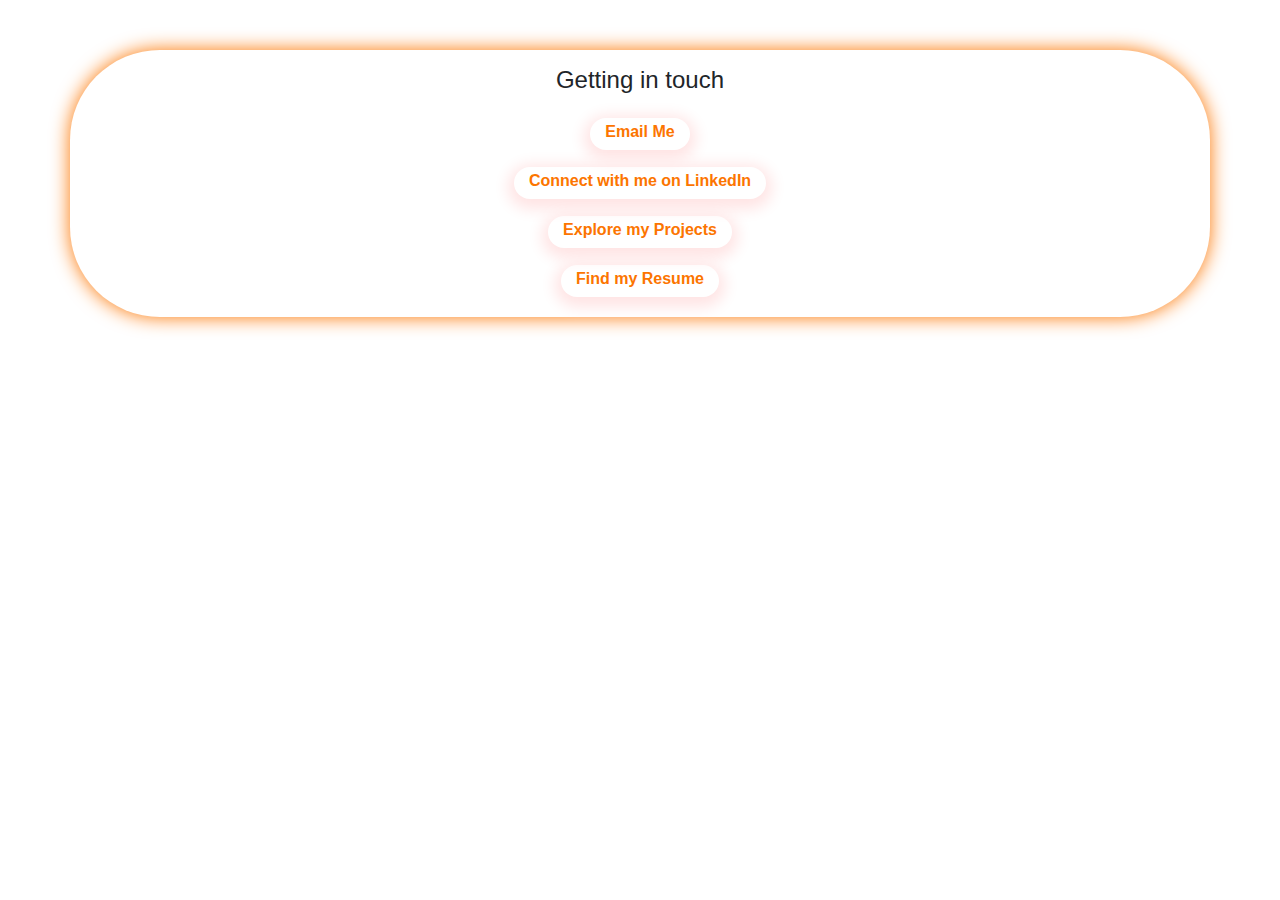
==== index.html @ 5d74f4f6 "Update index.html" ====
<!doctype html>
<html lang="en">

<head>
    <!-- Required meta tags -->
    <meta charset="utf-8">
    <meta name="viewport" content="width=device-width, initial-scale=1, shrink-to-fit=no">

    <!-- Bootstrap CSS -->
    <link rel="stylesheet" href="https://cdn.jsdelivr.net/npm/bootstrap@4.3.1/dist/css/bootstrap.min.css"
        integrity="sha384-ggOyR0iXCbMQv3Xipma34MD+dH/1fQ784/j6cY/iJTQUOhcWr7x9JvoRxT2MZw1T" crossorigin="anonymous">

    <title></title>

    <script src="https://ajax.googleapis.com/ajax/libs/jquery/3.6.0/jquery.min.js"></script>
</head>

<body>
    <script>
        $(document).ready(function () {

            $("p").addClass("space_little").css({ "margin-top": "25px", "margin-bottom": "25px" });

            $("a, a:hover").css({ "text-decoration": "none", "color": "#fc7500" });

            $("span").addClass("buton_typ").css({ "background-color:": "#fcfcfc", "padding": "5px 15px 10px 15px", "box-shadow": "0px 4px 15px 6px #ffe4e4", "border-radius": "90px", "font-weight": "600" });

            $("#div1").addClass("card_box").css({ "padding": "0px 0px 1px 0px", "border-radius": "90px", "box-shadow": "0px 0px 19px 0px #fc7500" });

            $("#june").css({ "margin-top": "50px" });

        });
    </script>


    <!--Contact Starts -->
    <section class="contact_page" id="june">

        <div class="container d-flex justify-content-center" id="div1">
            <div class="">
                <div class="text-center mt-3">
                    <h4>Getting in touch</h4>
                    <p><a href="mailto:subham22choudhary@gmail.com"><span>Email Me</span></a></p>
                    <p><a href="https://www.linkedin.com/in/subhamchoudhary/" target="_blank"><span>Connect with me on LinkedIn</span></a></p>
                    <p><a href="https://github.com/subham22choudhary" target="_blank"><span>Explore my Projects</span></a></p>
                    <p><a href="https://bit.ly/3OteZPd" target="_blank"><span>Find my Resume</span></a></p>
                </div>
            </div>

        </div>

    </section>
    <!-- ContactEnds -->





</body>

</html>
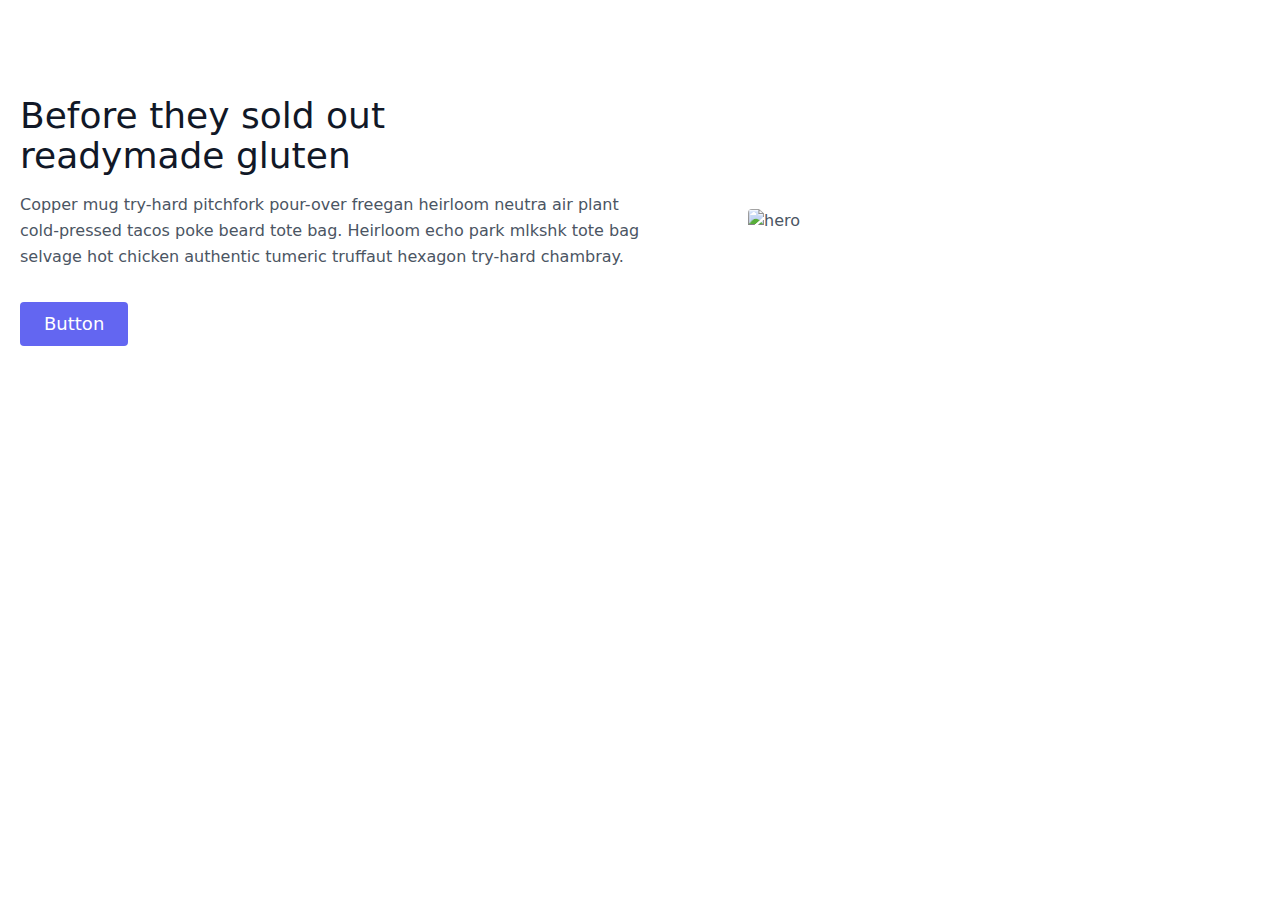
==== commit 0b8bd817: "tailwind test-1" ====
--- a/index.html
+++ b/index.html
@@ -1,61 +1,37 @@
-<!doctype html>
+<!DOCTYPE HTML>
 <html lang="en">
 
 <head>
-    <!-- Required meta tags -->
-    <meta charset="utf-8">
-    <meta name="viewport" content="width=device-width, initial-scale=1, shrink-to-fit=no">
-
-    <!-- Bootstrap CSS -->
-    <link rel="stylesheet" href="https://cdn.jsdelivr.net/npm/bootstrap@4.3.1/dist/css/bootstrap.min.css"
-        integrity="sha384-ggOyR0iXCbMQv3Xipma34MD+dH/1fQ784/j6cY/iJTQUOhcWr7x9JvoRxT2MZw1T" crossorigin="anonymous">
-
-    <title></title>
-
-    <script src="https://ajax.googleapis.com/ajax/libs/jquery/3.6.0/jquery.min.js"></script>
+    <meta charset="UTF-8">
+    <meta name="viewport" content="width=device-width, initial-scale=1.0">
+    <title>Rock Paper Scissor</title>
+    <link rel="shortcut icon" type="img/png" href="img/turn.png">
+    <link rel="Stylesheet" href="style.css">
 </head>
 
-<body>
-    <script>
-        $(document).ready(function () {
+<body id="body">
 
-            $("p").addClass("space_little").css({ "margin-top": "25px", "margin-bottom": "25px" });
-
-            $("a, a:hover").css({ "text-decoration": "none", "color": "#fc7500" });
-
-            $("span").addClass("buton_typ").css({ "background-color:": "#fcfcfc", "padding": "5px 15px 10px 15px", "box-shadow": "0px 4px 15px 6px #ffe4e4", "border-radius": "90px", "font-weight": "600" });
-
-            $("#div1").addClass("card_box").css({ "padding": "0px 0px 1px 0px", "border-radius": "90px", "box-shadow": "0px 0px 19px 0px #fc7500" });
-
-            $("#june").css({ "margin-top": "50px" });
-
-        });
-    </script>
-
-
-    <!--Contact Starts -->
-    <section class="contact_page" id="june">
-
-        <div class="container d-flex justify-content-center" id="div1">
-            <div class="">
-                <div class="text-center mt-3">
-                    <h4>Getting in touch</h4>
-                    <p><a href="mailto:subham22choudhary@gmail.com"><span>Email Me</span></a></p>
-                    <p><a href="https://www.linkedin.com/in/subhamchoudhary/" target="_blank"><span>Connect with me on LinkedIn</span></a></p>
-                    <p><a href="https://github.com/subham22choudhary" target="_blank"><span>Explore my Projects</span></a></p>
-                    <p><a href="https://bit.ly/3OteZPd" target="_blank"><span>Find my Resume</span></a></p>
+    <section class="text-gray-600 body-font">
+        <div class="container mx-auto flex px-5 py-24 md:flex-row flex-col items-center">
+            <div
+                class="lg:flex-grow md:w-1/2 lg:pr-24 md:pr-16 flex flex-col md:items-start md:text-left mb-16 md:mb-0 items-center text-center">
+                <h1 class="title-font sm:text-4xl text-3xl mb-4 font-medium text-gray-900">Before they sold out
+                    <br class="hidden lg:inline-block">readymade gluten
+                </h1>
+                <p class="mb-8 leading-relaxed">Copper mug try-hard pitchfork pour-over freegan heirloom neutra air
+                    plant cold-pressed tacos poke beard tote bag. Heirloom echo park mlkshk tote bag selvage hot chicken
+                    authentic tumeric truffaut hexagon try-hard chambray.</p>
+                <div class="flex justify-center">
+                    <button class="inline-flex text-white bg-indigo-500 border-0 py-2 px-6 focus:outline-none hover:bg-indigo-600 rounded text-lg">Button</button>
                 </div>
             </div>
-
+            <div class="lg:max-w-lg lg:w-full md:w-1/2 w-5/6">
+                <img class="object-cover object-center rounded" alt="hero" src="https://dummyimage.com/1920x900">
+            </div>
         </div>
-
     </section>
-    <!-- ContactEnds -->
-
-
-
 
 
 </body>
 
-</html>
+</html>--- a/style.css
+++ b/style.css
@@ -0,0 +1,772 @@
+/*
+! tailwindcss v3.2.4 | MIT License | https://tailwindcss.com
+*/
+
+/*
+1. Prevent padding and border from affecting element width. (https://github.com/mozdevs/cssremedy/issues/4)
+2. Allow adding a border to an element by just adding a border-width. (https://github.com/tailwindcss/tailwindcss/pull/116)
+*/
+
+*,
+::before,
+::after {
+  box-sizing: border-box;
+  /* 1 */
+  border-width: 0;
+  /* 2 */
+  border-style: solid;
+  /* 2 */
+  border-color: #e5e7eb;
+  /* 2 */
+}
+
+::before,
+::after {
+  --tw-content: '';
+}
+
+/*
+1. Use a consistent sensible line-height in all browsers.
+2. Prevent adjustments of font size after orientation changes in iOS.
+3. Use a more readable tab size.
+4. Use the user's configured `sans` font-family by default.
+5. Use the user's configured `sans` font-feature-settings by default.
+*/
+
+html {
+  line-height: 1.5;
+  /* 1 */
+  -webkit-text-size-adjust: 100%;
+  /* 2 */
+  -moz-tab-size: 4;
+  /* 3 */
+  -o-tab-size: 4;
+     tab-size: 4;
+  /* 3 */
+  font-family: ui-sans-serif, system-ui, -apple-system, BlinkMacSystemFont, "Segoe UI", Roboto, "Helvetica Neue", Arial, "Noto Sans", sans-serif, "Apple Color Emoji", "Segoe UI Emoji", "Segoe UI Symbol", "Noto Color Emoji";
+  /* 4 */
+  font-feature-settings: normal;
+  /* 5 */
+}
+
+/*
+1. Remove the margin in all browsers.
+2. Inherit line-height from `html` so users can set them as a class directly on the `html` element.
+*/
+
+body {
+  margin: 0;
+  /* 1 */
+  line-height: inherit;
+  /* 2 */
+}
+
+/*
+1. Add the correct height in Firefox.
+2. Correct the inheritance of border color in Firefox. (https://bugzilla.mozilla.org/show_bug.cgi?id=190655)
+3. Ensure horizontal rules are visible by default.
+*/
+
+hr {
+  height: 0;
+  /* 1 */
+  color: inherit;
+  /* 2 */
+  border-top-width: 1px;
+  /* 3 */
+}
+
+/*
+Add the correct text decoration in Chrome, Edge, and Safari.
+*/
+
+abbr:where([title]) {
+  -webkit-text-decoration: underline dotted;
+          text-decoration: underline dotted;
+}
+
+/*
+Remove the default font size and weight for headings.
+*/
+
+h1,
+h2,
+h3,
+h4,
+h5,
+h6 {
+  font-size: inherit;
+  font-weight: inherit;
+}
+
+/*
+Reset links to optimize for opt-in styling instead of opt-out.
+*/
+
+a {
+  color: inherit;
+  text-decoration: inherit;
+}
+
+/*
+Add the correct font weight in Edge and Safari.
+*/
+
+b,
+strong {
+  font-weight: bolder;
+}
+
+/*
+1. Use the user's configured `mono` font family by default.
+2. Correct the odd `em` font sizing in all browsers.
+*/
+
+code,
+kbd,
+samp,
+pre {
+  font-family: ui-monospace, SFMono-Regular, Menlo, Monaco, Consolas, "Liberation Mono", "Courier New", monospace;
+  /* 1 */
+  font-size: 1em;
+  /* 2 */
+}
+
+/*
+Add the correct font size in all browsers.
+*/
+
+small {
+  font-size: 80%;
+}
+
+/*
+Prevent `sub` and `sup` elements from affecting the line height in all browsers.
+*/
+
+sub,
+sup {
+  font-size: 75%;
+  line-height: 0;
+  position: relative;
+  vertical-align: baseline;
+}
+
+sub {
+  bottom: -0.25em;
+}
+
+sup {
+  top: -0.5em;
+}
+
+/*
+1. Remove text indentation from table contents in Chrome and Safari. (https://bugs.chromium.org/p/chromium/issues/detail?id=999088, https://bugs.webkit.org/show_bug.cgi?id=201297)
+2. Correct table border color inheritance in all Chrome and Safari. (https://bugs.chromium.org/p/chromium/issues/detail?id=935729, https://bugs.webkit.org/show_bug.cgi?id=195016)
+3. Remove gaps between table borders by default.
+*/
+
+table {
+  text-indent: 0;
+  /* 1 */
+  border-color: inherit;
+  /* 2 */
+  border-collapse: collapse;
+  /* 3 */
+}
+
+/*
+1. Change the font styles in all browsers.
+2. Remove the margin in Firefox and Safari.
+3. Remove default padding in all browsers.
+*/
+
+button,
+input,
+optgroup,
+select,
+textarea {
+  font-family: inherit;
+  /* 1 */
+  font-size: 100%;
+  /* 1 */
+  font-weight: inherit;
+  /* 1 */
+  line-height: inherit;
+  /* 1 */
+  color: inherit;
+  /* 1 */
+  margin: 0;
+  /* 2 */
+  padding: 0;
+  /* 3 */
+}
+
+/*
+Remove the inheritance of text transform in Edge and Firefox.
+*/
+
+button,
+select {
+  text-transform: none;
+}
+
+/*
+1. Correct the inability to style clickable types in iOS and Safari.
+2. Remove default button styles.
+*/
+
+button,
+[type='button'],
+[type='reset'],
+[type='submit'] {
+  -webkit-appearance: button;
+  /* 1 */
+  background-color: transparent;
+  /* 2 */
+  background-image: none;
+  /* 2 */
+}
+
+/*
+Use the modern Firefox focus style for all focusable elements.
+*/
+
+:-moz-focusring {
+  outline: auto;
+}
+
+/*
+Remove the additional `:invalid` styles in Firefox. (https://github.com/mozilla/gecko-dev/blob/2f9eacd9d3d995c937b4251a5557d95d494c9be1/layout/style/res/forms.css#L728-L737)
+*/
+
+:-moz-ui-invalid {
+  box-shadow: none;
+}
+
+/*
+Add the correct vertical alignment in Chrome and Firefox.
+*/
+
+progress {
+  vertical-align: baseline;
+}
+
+/*
+Correct the cursor style of increment and decrement buttons in Safari.
+*/
+
+::-webkit-inner-spin-button,
+::-webkit-outer-spin-button {
+  height: auto;
+}
+
+/*
+1. Correct the odd appearance in Chrome and Safari.
+2. Correct the outline style in Safari.
+*/
+
+[type='search'] {
+  -webkit-appearance: textfield;
+  /* 1 */
+  outline-offset: -2px;
+  /* 2 */
+}
+
+/*
+Remove the inner padding in Chrome and Safari on macOS.
+*/
+
+::-webkit-search-decoration {
+  -webkit-appearance: none;
+}
+
+/*
+1. Correct the inability to style clickable types in iOS and Safari.
+2. Change font properties to `inherit` in Safari.
+*/
+
+::-webkit-file-upload-button {
+  -webkit-appearance: button;
+  /* 1 */
+  font: inherit;
+  /* 2 */
+}
+
+/*
+Add the correct display in Chrome and Safari.
+*/
+
+summary {
+  display: list-item;
+}
+
+/*
+Removes the default spacing and border for appropriate elements.
+*/
+
+blockquote,
+dl,
+dd,
+h1,
+h2,
+h3,
+h4,
+h5,
+h6,
+hr,
+figure,
+p,
+pre {
+  margin: 0;
+}
+
+fieldset {
+  margin: 0;
+  padding: 0;
+}
+
+legend {
+  padding: 0;
+}
+
+ol,
+ul,
+menu {
+  list-style: none;
+  margin: 0;
+  padding: 0;
+}
+
+/*
+Prevent resizing textareas horizontally by default.
+*/
+
+textarea {
+  resize: vertical;
+}
+
+/*
+1. Reset the default placeholder opacity in Firefox. (https://github.com/tailwindlabs/tailwindcss/issues/3300)
+2. Set the default placeholder color to the user's configured gray 400 color.
+*/
+
+input::-moz-placeholder, textarea::-moz-placeholder {
+  opacity: 1;
+  /* 1 */
+  color: #9ca3af;
+  /* 2 */
+}
+
+input::placeholder,
+textarea::placeholder {
+  opacity: 1;
+  /* 1 */
+  color: #9ca3af;
+  /* 2 */
+}
+
+/*
+Set the default cursor for buttons.
+*/
+
+button,
+[role="button"] {
+  cursor: pointer;
+}
+
+/*
+Make sure disabled buttons don't get the pointer cursor.
+*/
+
+:disabled {
+  cursor: default;
+}
+
+/*
+1. Make replaced elements `display: block` by default. (https://github.com/mozdevs/cssremedy/issues/14)
+2. Add `vertical-align: middle` to align replaced elements more sensibly by default. (https://github.com/jensimmons/cssremedy/issues/14#issuecomment-634934210)
+   This can trigger a poorly considered lint error in some tools but is included by design.
+*/
+
+img,
+svg,
+video,
+canvas,
+audio,
+iframe,
+embed,
+object {
+  display: block;
+  /* 1 */
+  vertical-align: middle;
+  /* 2 */
+}
+
+/*
+Constrain images and videos to the parent width and preserve their intrinsic aspect ratio. (https://github.com/mozdevs/cssremedy/issues/14)
+*/
+
+img,
+video {
+  max-width: 100%;
+  height: auto;
+}
+
+/* Make elements with the HTML hidden attribute stay hidden by default */
+
+[hidden] {
+  display: none;
+}
+
+*, ::before, ::after {
+  --tw-border-spacing-x: 0;
+  --tw-border-spacing-y: 0;
+  --tw-translate-x: 0;
+  --tw-translate-y: 0;
+  --tw-rotate: 0;
+  --tw-skew-x: 0;
+  --tw-skew-y: 0;
+  --tw-scale-x: 1;
+  --tw-scale-y: 1;
+  --tw-pan-x:  ;
+  --tw-pan-y:  ;
+  --tw-pinch-zoom:  ;
+  --tw-scroll-snap-strictness: proximity;
+  --tw-ordinal:  ;
+  --tw-slashed-zero:  ;
+  --tw-numeric-figure:  ;
+  --tw-numeric-spacing:  ;
+  --tw-numeric-fraction:  ;
+  --tw-ring-inset:  ;
+  --tw-ring-offset-width: 0px;
+  --tw-ring-offset-color: #fff;
+  --tw-ring-color: rgb(59 130 246 / 0.5);
+  --tw-ring-offset-shadow: 0 0 #0000;
+  --tw-ring-shadow: 0 0 #0000;
+  --tw-shadow: 0 0 #0000;
+  --tw-shadow-colored: 0 0 #0000;
+  --tw-blur:  ;
+  --tw-brightness:  ;
+  --tw-contrast:  ;
+  --tw-grayscale:  ;
+  --tw-hue-rotate:  ;
+  --tw-invert:  ;
+  --tw-saturate:  ;
+  --tw-sepia:  ;
+  --tw-drop-shadow:  ;
+  --tw-backdrop-blur:  ;
+  --tw-backdrop-brightness:  ;
+  --tw-backdrop-contrast:  ;
+  --tw-backdrop-grayscale:  ;
+  --tw-backdrop-hue-rotate:  ;
+  --tw-backdrop-invert:  ;
+  --tw-backdrop-opacity:  ;
+  --tw-backdrop-saturate:  ;
+  --tw-backdrop-sepia:  ;
+}
+
+::backdrop {
+  --tw-border-spacing-x: 0;
+  --tw-border-spacing-y: 0;
+  --tw-translate-x: 0;
+  --tw-translate-y: 0;
+  --tw-rotate: 0;
+  --tw-skew-x: 0;
+  --tw-skew-y: 0;
+  --tw-scale-x: 1;
+  --tw-scale-y: 1;
+  --tw-pan-x:  ;
+  --tw-pan-y:  ;
+  --tw-pinch-zoom:  ;
+  --tw-scroll-snap-strictness: proximity;
+  --tw-ordinal:  ;
+  --tw-slashed-zero:  ;
+  --tw-numeric-figure:  ;
+  --tw-numeric-spacing:  ;
+  --tw-numeric-fraction:  ;
+  --tw-ring-inset:  ;
+  --tw-ring-offset-width: 0px;
+  --tw-ring-offset-color: #fff;
+  --tw-ring-color: rgb(59 130 246 / 0.5);
+  --tw-ring-offset-shadow: 0 0 #0000;
+  --tw-ring-shadow: 0 0 #0000;
+  --tw-shadow: 0 0 #0000;
+  --tw-shadow-colored: 0 0 #0000;
+  --tw-blur:  ;
+  --tw-brightness:  ;
+  --tw-contrast:  ;
+  --tw-grayscale:  ;
+  --tw-hue-rotate:  ;
+  --tw-invert:  ;
+  --tw-saturate:  ;
+  --tw-sepia:  ;
+  --tw-drop-shadow:  ;
+  --tw-backdrop-blur:  ;
+  --tw-backdrop-brightness:  ;
+  --tw-backdrop-contrast:  ;
+  --tw-backdrop-grayscale:  ;
+  --tw-backdrop-hue-rotate:  ;
+  --tw-backdrop-invert:  ;
+  --tw-backdrop-opacity:  ;
+  --tw-backdrop-saturate:  ;
+  --tw-backdrop-sepia:  ;
+}
+
+.container {
+  width: 100%;
+}
+
+@media (min-width: 640px) {
+  .container {
+    max-width: 640px;
+  }
+}
+
+@media (min-width: 768px) {
+  .container {
+    max-width: 768px;
+  }
+}
+
+@media (min-width: 1024px) {
+  .container {
+    max-width: 1024px;
+  }
+}
+
+@media (min-width: 1280px) {
+  .container {
+    max-width: 1280px;
+  }
+}
+
+@media (min-width: 1536px) {
+  .container {
+    max-width: 1536px;
+  }
+}
+
+.mx-auto {
+  margin-left: auto;
+  margin-right: auto;
+}
+
+.mb-16 {
+  margin-bottom: 4rem;
+}
+
+.mb-4 {
+  margin-bottom: 1rem;
+}
+
+.mb-8 {
+  margin-bottom: 2rem;
+}
+
+.ml-4 {
+  margin-left: 1rem;
+}
+
+.flex {
+  display: flex;
+}
+
+.inline-flex {
+  display: inline-flex;
+}
+
+.hidden {
+  display: none;
+}
+
+.w-5\/6 {
+  width: 83.333333%;
+}
+
+.flex-col {
+  flex-direction: column;
+}
+
+.items-center {
+  align-items: center;
+}
+
+.justify-center {
+  justify-content: center;
+}
+
+.rounded {
+  border-radius: 0.25rem;
+}
+
+.border-0 {
+  border-width: 0px;
+}
+
+.bg-red-300 {
+  --tw-bg-opacity: 1;
+  background-color: rgb(252 165 165 / var(--tw-bg-opacity));
+}
+
+.bg-blue-300 {
+  --tw-bg-opacity: 1;
+  background-color: rgb(147 197 253 / var(--tw-bg-opacity));
+}
+
+.bg-pink-300 {
+  --tw-bg-opacity: 1;
+  background-color: rgb(249 168 212 / var(--tw-bg-opacity));
+}
+
+.bg-indigo-500 {
+  --tw-bg-opacity: 1;
+  background-color: rgb(99 102 241 / var(--tw-bg-opacity));
+}
+
+.bg-gray-100 {
+  --tw-bg-opacity: 1;
+  background-color: rgb(243 244 246 / var(--tw-bg-opacity));
+}
+
+.object-cover {
+  -o-object-fit: cover;
+     object-fit: cover;
+}
+
+.object-center {
+  -o-object-position: center;
+     object-position: center;
+}
+
+.px-5 {
+  padding-left: 1.25rem;
+  padding-right: 1.25rem;
+}
+
+.py-24 {
+  padding-top: 6rem;
+  padding-bottom: 6rem;
+}
+
+.py-2 {
+  padding-top: 0.5rem;
+  padding-bottom: 0.5rem;
+}
+
+.px-6 {
+  padding-left: 1.5rem;
+  padding-right: 1.5rem;
+}
+
+.text-center {
+  text-align: center;
+}
+
+.text-3xl {
+  font-size: 1.875rem;
+  line-height: 2.25rem;
+}
+
+.text-lg {
+  font-size: 1.125rem;
+  line-height: 1.75rem;
+}
+
+.font-medium {
+  font-weight: 500;
+}
+
+.leading-relaxed {
+  line-height: 1.625;
+}
+
+.text-gray-600 {
+  --tw-text-opacity: 1;
+  color: rgb(75 85 99 / var(--tw-text-opacity));
+}
+
+.text-gray-900 {
+  --tw-text-opacity: 1;
+  color: rgb(17 24 39 / var(--tw-text-opacity));
+}
+
+.text-white {
+  --tw-text-opacity: 1;
+  color: rgb(255 255 255 / var(--tw-text-opacity));
+}
+
+.text-gray-700 {
+  --tw-text-opacity: 1;
+  color: rgb(55 65 81 / var(--tw-text-opacity));
+}
+
+.hover\:bg-indigo-600:hover {
+  --tw-bg-opacity: 1;
+  background-color: rgb(79 70 229 / var(--tw-bg-opacity));
+}
+
+.hover\:bg-gray-200:hover {
+  --tw-bg-opacity: 1;
+  background-color: rgb(229 231 235 / var(--tw-bg-opacity));
+}
+
+.focus\:outline-none:focus {
+  outline: 2px solid transparent;
+  outline-offset: 2px;
+}
+
+@media (min-width: 640px) {
+  .sm\:text-4xl {
+    font-size: 2.25rem;
+    line-height: 2.5rem;
+  }
+}
+
+@media (min-width: 768px) {
+  .md\:mb-0 {
+    margin-bottom: 0px;
+  }
+
+  .md\:w-1\/2 {
+    width: 50%;
+  }
+
+  .md\:flex-row {
+    flex-direction: row;
+  }
+
+  .md\:items-start {
+    align-items: flex-start;
+  }
+
+  .md\:pr-16 {
+    padding-right: 4rem;
+  }
+
+  .md\:text-left {
+    text-align: left;
+  }
+}
+
+@media (min-width: 1024px) {
+  .lg\:inline-block {
+    display: inline-block;
+  }
+
+  .lg\:w-full {
+    width: 100%;
+  }
+
+  .lg\:max-w-lg {
+    max-width: 32rem;
+  }
+
+  .lg\:flex-grow {
+    flex-grow: 1;
+  }
+
+  .lg\:pr-24 {
+    padding-right: 6rem;
+  }
+}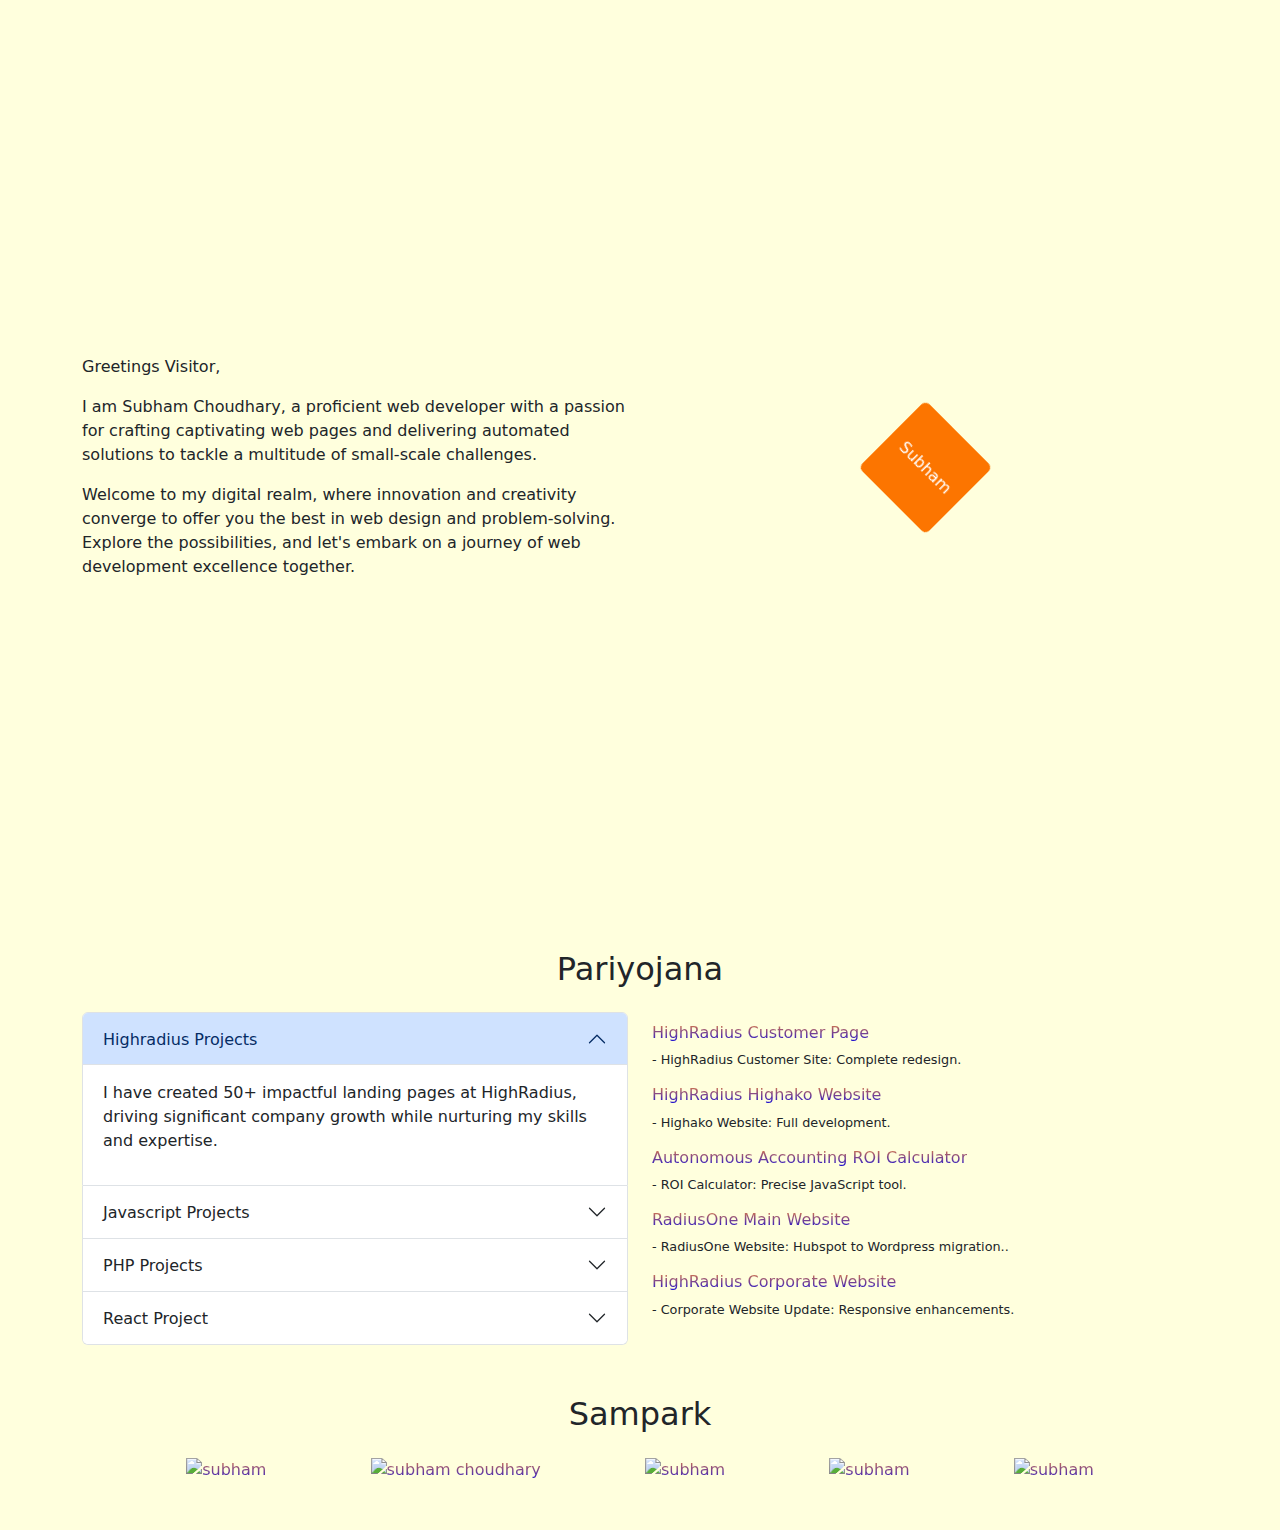
==== commit 040c0a52: "Update and rename projects.html to index.html" ====
--- a/index.html
+++ b/index.html
@@ -1,37 +1,422 @@
-<!DOCTYPE HTML>
-<html lang="en">
-
-<head>
-    <meta charset="UTF-8">
-    <meta name="viewport" content="width=device-width, initial-scale=1.0">
-    <title>Rock Paper Scissor</title>
-    <link rel="shortcut icon" type="img/png" href="img/turn.png">
-    <link rel="Stylesheet" href="style.css">
-</head>
-
-<body id="body">
-
-    <section class="text-gray-600 body-font">
-        <div class="container mx-auto flex px-5 py-24 md:flex-row flex-col items-center">
-            <div
-                class="lg:flex-grow md:w-1/2 lg:pr-24 md:pr-16 flex flex-col md:items-start md:text-left mb-16 md:mb-0 items-center text-center">
-                <h1 class="title-font sm:text-4xl text-3xl mb-4 font-medium text-gray-900">Before they sold out
-                    <br class="hidden lg:inline-block">readymade gluten
-                </h1>
-                <p class="mb-8 leading-relaxed">Copper mug try-hard pitchfork pour-over freegan heirloom neutra air
-                    plant cold-pressed tacos poke beard tote bag. Heirloom echo park mlkshk tote bag selvage hot chicken
-                    authentic tumeric truffaut hexagon try-hard chambray.</p>
-                <div class="flex justify-center">
-                    <button class="inline-flex text-white bg-indigo-500 border-0 py-2 px-6 focus:outline-none hover:bg-indigo-600 rounded text-lg">Button</button>
-                </div>
-            </div>
-            <div class="lg:max-w-lg lg:w-full md:w-1/2 w-5/6">
-                <img class="object-cover object-center rounded" alt="hero" src="https://dummyimage.com/1920x900">
-            </div>
-        </div>
-    </section>
-
-
-</body>
-
-</html>+<!-- 
+Hello Developer,
+
+We are delighted to have you here. Please feel free to share your specific needs and requirements with us.
+
+For any inquiries or assistance, kindly reach out to us via email at subham22choudhary@gmail.com.
+
+Thank you for your collaboration.
+
+Sincerely,
+Subham Choudhary
+-->
+
+
+
+
+
+
+
+
+
+<!DOCTYPE html>
+<html>
+
+<head>
+    <meta charset="UTF-8">
+    <meta http-equiv="X-UA-Compatible" content="IE=edge">
+    <meta name="viewport" content="width=device-width, initial-scale=1.0">
+    <link rel="stylesheet" href="https://cdn.jsdelivr.net/npm/bootstrap@5.3.0/dist/css/bootstrap.min.css">
+    <title>Document</title>
+</head>
+
+<body>
+
+
+    <!-- Hero Days -->
+    <style>
+        body {
+            background-color: #ffff0022;
+        }
+
+        .original,
+        .box {
+            border-radius: 6px;
+        }
+
+        .original {
+
+            float: left;
+            margin: 12px 15px;
+        }
+
+        .box {
+            background: #fc7500;
+            color: #fff;
+            height: 95px;
+            line-height: 95px;
+            text-align: center;
+            width: 95px;
+        }
+
+        .spin {
+            cursor: pointer;
+            transform-style: preserve-3d;
+            animation: spin 5s linear infinite;
+        }
+
+        @keyframes spin {
+            0% {
+                transform: rotateY(0deg);
+            }
+
+            100% {
+                transform: rotateY(360deg);
+            }
+        }
+
+        .box-1 {
+            transform: perspective(200px) rotateX(45deg);
+        }
+
+        .box-2 {
+            transform: perspective(200px) rotateY(45deg);
+        }
+
+        .box-3 {
+            transform: perspective(200px) rotateZ(45deg);
+        }
+
+        .section-hero {
+            height: 100vh;
+            display: flex;
+            justify-content: center;
+            align-items: center;
+        }
+    </style>
+
+    <section class="section-hero">
+        <div class="container">
+
+            <div class="sec-1">
+                <div class="row align-items-center">
+                    <div class="col-md-6 col-12">
+                        <div class="">
+                            <p>Greetings Visitor,</p>
+                            <p>I am Subham Choudhary, a proficient web developer with a passion for crafting captivating
+                                web pages and delivering automated solutions to tackle a multitude of small-scale
+                                challenges.</p>
+                            <p>Welcome to my digital realm, where innovation and creativity converge to offer you the
+                                best in web design and problem-solving. Explore the possibilities, and let's embark on a
+                                journey of web development excellence together.</p>
+                        </div>
+                    </div>
+
+                    <div class="col-md-6 col-12  mt-5 mt-md-0 mt-lg-0">
+                        <div class="d-flex justify-content-center">
+                            <div class="original">
+                                <div class="spin">
+                                    <figure class="box box-3">
+                                        <div>
+                                            Subham
+                                        </div>
+                                    </figure>
+                                </div>
+                            </div>
+                        </div>
+
+                    </div>
+
+                </div>
+            </div>
+
+        </div>
+    </section>
+
+
+    <!-- Project -->
+    <style>
+        section {
+            padding-top: 50px;
+        }
+
+        button:focus:not(:focus-visible),
+        .accordion-button:focus {
+            font-weight: 600;
+        }
+    </style>
+
+    <style>
+        a {
+            text-decoration: none;
+            background: -webkit-linear-gradient(#e58040, #160dd8);
+            -webkit-background-clip: text;
+            -webkit-text-fill-color: transparent;
+        }
+
+        h5.project-title {
+            font-size: 1rem;
+        }
+
+        p.project-desc {
+            font-size: 0.8rem;
+        }
+    </style>
+
+    <section class="section-project">
+        <div class="container">
+
+
+
+            <h2 class="text-center mb-4">Pariyojana</h2>
+            <div class="row align-items-center">
+
+                <div class="col-md-6 col-12">
+                    <div class="accordion" id="accordionExample">
+                        <div class="accordion-item">
+                            <h2 class="accordion-header" id="headingOne">
+                                <button class="accordion-button" type="button" data-bs-toggle="collapse"
+                                    data-bs-target="#collapseOne" aria-expanded="true" aria-controls="collapseOne">
+                                    Highradius Projects
+                                </button>
+                            </h2>
+                            <div id="collapseOne" class="accordion-collapse collapse show" aria-labelledby="headingOne"
+                                data-bs-parent="#accordionExample">
+                                <div class="accordion-body">
+                                    <p>I have created 50+ impactful landing pages at HighRadius, driving significant
+                                        company growth while nurturing my skills and expertise.</p>
+                                </div>
+                            </div>
+                        </div>
+                        <div class="accordion-item">
+                            <h2 class="accordion-header" id="headingTwo">
+                                <button class="accordion-button collapsed" type="button" data-bs-toggle="collapse"
+                                    data-bs-target="#collapseTwo" aria-expanded="false" aria-controls="collapseTwo">
+                                    Javascript Projects
+                                </button>
+                            </h2>
+                            <div id="collapseTwo" class="accordion-collapse collapse" aria-labelledby="headingTwo"
+                                data-bs-parent="#accordionExample">
+                                <div class="accordion-body">
+                                    <p>Creating a JavaScript project to learn and practice coding, enhancing skills in
+                                        web development and interactivity.</p>
+                                </div>
+                            </div>
+                        </div>
+                        <div class="accordion-item">
+                            <h2 class="accordion-header" id="headingThree">
+                                <button class="accordion-button collapsed" type="button" data-bs-toggle="collapse"
+                                    data-bs-target="#collapseThree" aria-expanded="false" aria-controls="collapseThree">
+                                    PHP Projects
+                                </button>
+                            </h2>
+                            <div id="collapseThree" class="accordion-collapse collapse" aria-labelledby="headingThree"
+                                data-bs-parent="#accordionExample">
+                                <div class="accordion-body">
+                                    <p>Simultaneously learning and applying PHP skills through practical projects.</p>
+                                </div>
+                            </div>
+                        </div>
+                        <div class="accordion-item">
+                            <h2 class="accordion-header" id="headingFour">
+                                <button class="accordion-button collapsed" type="button" data-bs-toggle="collapse"
+                                    data-bs-target="#collapseFour" aria-expanded="false" aria-controls="collapseFour">
+                                    React Project
+                                </button>
+                            </h2>
+                            <div id="collapseFour" class="accordion-collapse collapse" aria-labelledby="headingFour"
+                                data-bs-parent="#accordionExample">
+                                <div class="accordion-body">
+                                    I am actively mastering React through Udemy, concurrently applying my knowledge in
+                                    real-time project development.
+                                </div>
+                            </div>
+                        </div>
+                    </div>
+                </div>
+
+                <div class="col-md-6 col-12 mt-4 mt-md-0 mt-lg-0">
+                    <div class="">
+                        <div class="section-zero" style="display: none">
+
+
+                            <h5 class="project-title"><a href="https://www.highradius.com/resources/customers/"
+                                    target="_blank">HighRadius Customer Page</a>
+                            </h5>
+                            <p class="project-desc"> - HighRadius Customer Site: Complete redesign.</p>
+
+
+
+                            <h5 class="project-title"><a href="https://academy.highako.com/" target="_blank">HighRadius
+                                    Highako
+                                    Website</a></h5>
+                            <p class="project-desc"> - Highako Website: Full development.</p>
+
+
+                            <h5 class="project-title"><a
+                                    href="https://www.highradius.com/resources/tools/calculate-roi-accounting/"
+                                    target="_blank">Autonomous
+                                    Accounting ROI Calculator</a></h5>
+                            <p class="project-desc">- ROI Calculator: Precise JavaScript tool.</p>
+
+
+                            <h5 class="project-title"><a href="https://www.highradius.com/radiusone/"
+                                    target="_blank">RadiusOne Main
+                                    Website</a></h5>
+                            <p class="project-desc">- RadiusOne Website: Hubspot to Wordpress migration..</p>
+
+
+
+                            <h5 class="project-title"><a href="https://www.highradius.com/" target="_blank">HighRadius
+                                    Corporate
+                                    Website</a></h5>
+                            <p class="project-desc">- Corporate Website Update: Responsive enhancements.</p>
+
+                        </div>
+
+                        <div class="section-one" style="display: none">
+                            <h5 class="project-title"><a href="https://subham22choudhary.github.io/ts-memo-creator/">
+                                    Monthly Memo
+                                    Creator</a></h5>
+
+
+                            <p class="project-desc">Presenting 'Monthly Memo Creator,' a <b>work-in-progress</b> project
+                                aimed at addressing real-time issues through a JavaScript and jQuery calculator.</p>
+
+                        </div>
+
+                        <div class="section-two" style="display: none">
+                            <h5 class="project-title"><a
+                                    href="http://subhamchoudhary.great-site.net/P2-B2C-Project/b2c.php"> PHP Ajax
+                                    Filter</a></h5>
+
+
+                            <p class="project-desc">Project: PHP Ajax filter - Mastering Ajax with PHP and MySQL
+                                integration.</p>
+                        </div>
+
+                        <div class="section-three" style="display: none">
+                            <h5 class="project-title"><a href="https://car-rental-subham.netlify.app/"> Car Rental
+                                    Service</a></h5>
+
+                            <p class="project-desc">Embarking on a React project for car rentals, learning from the
+                                ground up.</p>
+                        </div>
+                    </div>
+                </div>
+
+            </div>
+
+
+
+        </div>
+    </section>
+
+
+    <!-- Contact US -->
+    <style>
+        .s-icon {
+            width: 30px;
+        }
+    </style>
+
+    <section class="section-contact mb-5">
+        <div class="container">
+            <div class="row">
+
+
+
+                <div class="sec-2">
+
+                    <h2 class="text-center mb-4">Sampark</h2>
+
+                    <div>
+                        <div>
+                            <div class="d-flex justify-content-evenly">
+
+
+                                <a href="mailto:subham22choudhary@gmail.com" target="_blank"><img src="./img/gmail.png"
+                                        class="img-fluid s-icon" alt="subham"></a>
+
+                                <a href="https://www.linkedin.com/in/subhamchoudhary/" target="_blank">
+                                    <img src="./img/linkedin.png" class="img-fluid s-icon" alt="subham choudhary"></a>
+
+                                <a href="https://github.com/subham22choudhary" target="_blank"><img
+                                        src="./img/github.svg" class="img-fluid s-icon" alt="subham"></a>
+
+                                <a href="https://leetcode.com/subham22choudhary/" target="_blank"><img
+                                        src="./img/leatcode.png" class="img-fluid s-icon" alt="subham"></a>
+
+                                <a href="https://api.whatsapp.com/send?phone=8210219654" target="_blank"><img
+                                        src="./img/call.png" class="img-fluid s-icon" alt="subham"></a>
+
+
+
+                            </div>
+                        </div>
+                    </div>
+
+                </div>
+
+
+            </div>
+        </div>
+    </section>
+
+
+    <script src="https://cdn.jsdelivr.net/npm/bootstrap@5.3.0/dist/js/bootstrap.bundle.min.js"></script>
+    <script>
+        const collapseOne = document.getElementById("collapseOne");
+        const collapseTwo = document.getElementById("collapseTwo");
+        const collapseThree = document.getElementById("collapseThree");
+        const collapseFour = document.getElementById("collapseFour");
+
+        const sectionZero = document.querySelector(".section-zero");
+        const sectionOne = document.querySelector(".section-one");
+        const sectionTwo = document.querySelector(".section-two");
+        const sectionThree = document.querySelector(".section-three");
+
+        if (collapseOne.classList.contains("show")) {
+            sectionZero.style.display = "block";
+        } else if (collapseTwo.classList.contains("show")) {
+            sectionOne.style.display = "block";
+        } else if (collapseThree.classList.contains("show")) {
+            sectionTwo.style.display = "block";
+        } else if (collapseFour.classList.contains("show")) {
+            sectionThree.style.display = "block";
+        }
+
+        collapseOne.addEventListener("show.bs.collapse", function () {
+            sectionZero.style.display = "block";
+            sectionOne.style.display = "none";
+            sectionTwo.style.display = "none";
+            sectionThree.style.display = "none";
+        });
+
+        collapseTwo.addEventListener("show.bs.collapse", function () {
+            sectionZero.style.display = "none";
+            sectionOne.style.display = "block";
+            sectionTwo.style.display = "none";
+            sectionThree.style.display = "none";
+        });
+
+        collapseThree.addEventListener("show.bs.collapse", function () {
+            sectionZero.style.display = "none";
+            sectionOne.style.display = "none";
+            sectionTwo.style.display = "block";
+            sectionThree.style.display = "none";
+        });
+
+        collapseFour.addEventListener("show.bs.collapse", function () {
+            sectionZero.style.display = "none";
+            sectionOne.style.display = "none";
+            sectionTwo.style.display = "none";
+            sectionThree.style.display = "block";
+        });
+
+        console.log("Hello Developer, connect with me @subham22choudhary@gmail.com");
+    </script>
+
+</body>
+
+</html>
